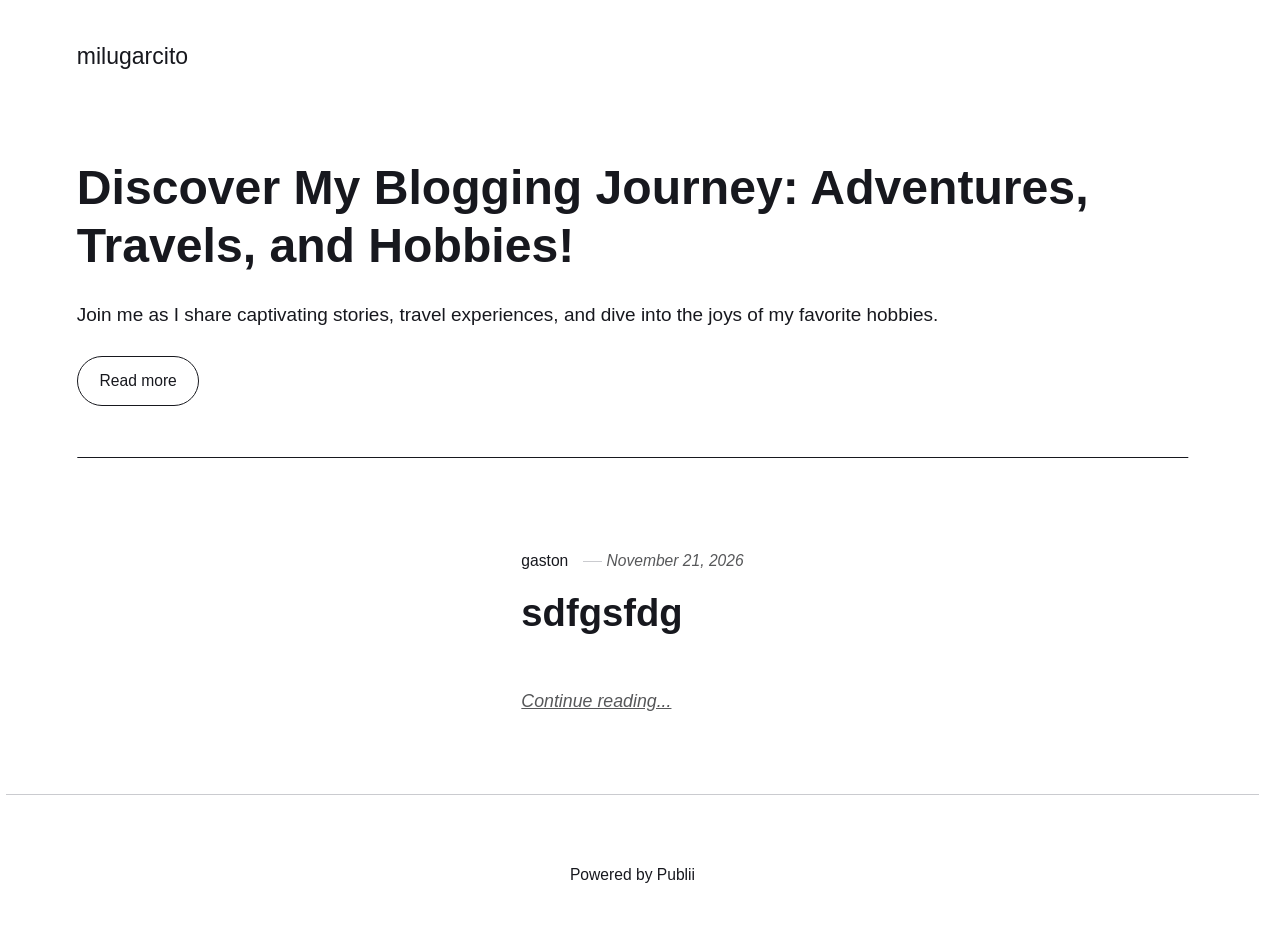
==== index.html @ a4076286 "Updated from Publii" ====
<!DOCTYPE html><html lang="en-gb"><head><meta charset="utf-8"><meta http-equiv="X-UA-Compatible" content="IE=edge"><meta name="viewport" content="width=device-width,initial-scale=1"><title>milugarcito</title><meta name="generator" content="Publii Open-Source CMS for Static Site"><link rel="canonical" href="https://gastonoliva22.github.io/publii_blog/"><link rel="alternate" type="application/atom+xml" href="https://gastonoliva22.github.io/publii_blog/feed.xml" title="milugarcito - RSS"><link rel="alternate" type="application/json" href="https://gastonoliva22.github.io/publii_blog/feed.json" title="milugarcito - JSON"><meta property="og:title" content="milugarcito"><meta property="og:site_name" content="milugarcito"><meta property="og:description" content=""><meta property="og:url" content="https://gastonoliva22.github.io/publii_blog/"><meta property="og:type" content="website"><link rel="stylesheet" href="https://gastonoliva22.github.io/publii_blog/assets/css/style.css?v&#x3D;9b02a974ddb182516a41734026b76985"><script type="application/ld+json">{"@context":"http://schema.org","@type":"Organization","name":"milugarcito","url":"https://gastonoliva22.github.io/publii_blog/"}</script><noscript><style>img[loading] {
                    opacity: 1;
                }</style></noscript></head><body class="home-template"><header class="top js-header"><a class="logo" href="https://gastonoliva22.github.io/publii_blog/">milugarcito</a></header><main><div class="hero hero--noimage"><header class="hero__content"><div class="wrapper"><h1>Discover My Blogging Journey: Adventures, Travels, and Hobbies!</h1><p>Join me as I share captivating stories, travel experiences, and dive into the joys of my favorite hobbies.</p><p><a href="#" class="btn">Read more</a></p></div></header></div><div class="wrapper feed"><article class="feed__item feed__item--centered"><div class="feed__content"><header><div class="feed__meta"><a href="https://gastonoliva22.github.io/publii_blog/authors/gaston/" class="feed__author">gaston</a> <time datetime="2026-11-21T13:50" class="feed__date">November 21, 2026</time></div><h2 class="feed__title"><a href="https://gastonoliva22.github.io/publii_blog/sdfgsfdg/">sdfgsfdg</a></h2></header><p></p><a href="https://gastonoliva22.github.io/publii_blog/sdfgsfdg/" class="readmore feed__readmore">Continue reading...</a></div></article></div></main><footer class="footer"><div class="wrapper"><div class="footer__copyright">Powered by Publii</div><button id="backToTop" class="footer__bttop" aria-label="Back to top" title="Back to top"><svg width="20" height="20"><use xlink:href="https://gastonoliva22.github.io/publii_blog/assets/svg/svg-map.svg#toparrow"/></svg></button></div></footer><script defer="defer" src="https://gastonoliva22.github.io/publii_blog/assets/js/scripts.min.js?v&#x3D;548663b90e1600fd2c2dd54433d04b71"></script><script>window.publiiThemeMenuConfig={mobileMenuMode:'sidebar',animationSpeed:300,submenuWidth: 'auto',doubleClickTime:500,mobileMenuExpandableSubmenus:true,relatedContainerForOverlayMenuSelector:'.top'};</script><script>var images = document.querySelectorAll('img[loading]');
        for (var i = 0; i < images.length; i++) {
            if (images[i].complete) {
                images[i].classList.add('is-loaded');
            } else {
                images[i].addEventListener('load', function () {
                    this.classList.add('is-loaded');
                }, false);
            }
        }</script></body></html>
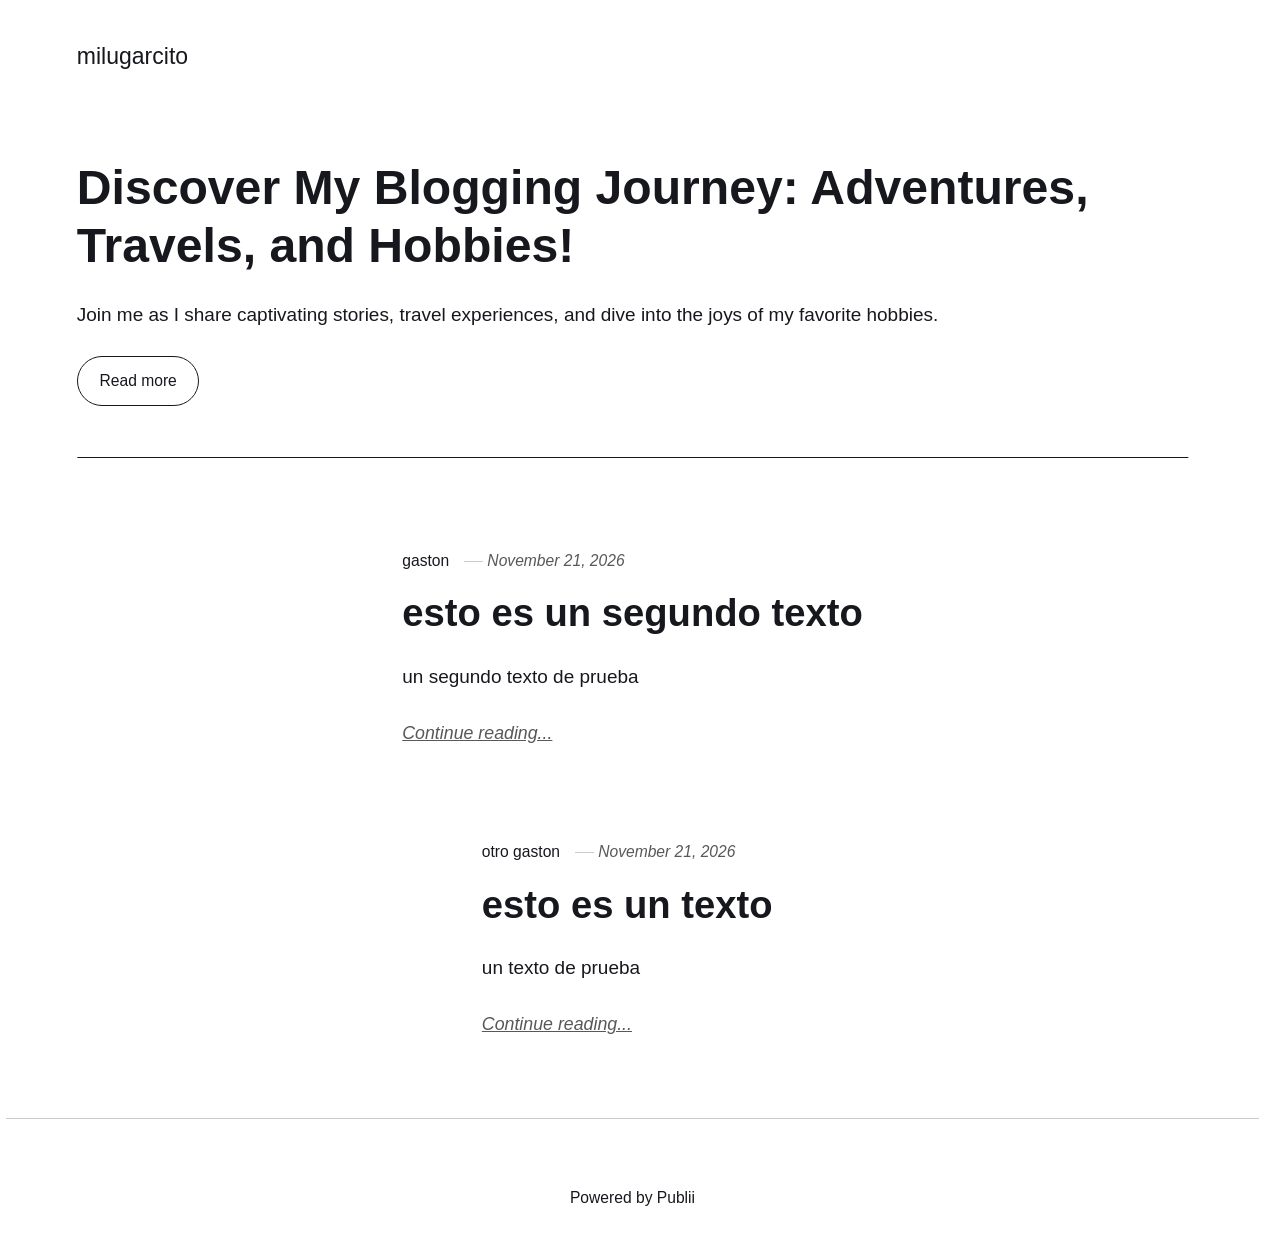
==== commit f6007194: "Updated from Publii" ====
--- a/index.html
+++ b/index.html
@@ -1,6 +1,6 @@
 <!DOCTYPE html><html lang="en-gb"><head><meta charset="utf-8"><meta http-equiv="X-UA-Compatible" content="IE=edge"><meta name="viewport" content="width=device-width,initial-scale=1"><title>milugarcito</title><meta name="generator" content="Publii Open-Source CMS for Static Site"><link rel="canonical" href="https://gastonoliva22.github.io/publii_blog/"><link rel="alternate" type="application/atom+xml" href="https://gastonoliva22.github.io/publii_blog/feed.xml" title="milugarcito - RSS"><link rel="alternate" type="application/json" href="https://gastonoliva22.github.io/publii_blog/feed.json" title="milugarcito - JSON"><meta property="og:title" content="milugarcito"><meta property="og:site_name" content="milugarcito"><meta property="og:description" content=""><meta property="og:url" content="https://gastonoliva22.github.io/publii_blog/"><meta property="og:type" content="website"><link rel="stylesheet" href="https://gastonoliva22.github.io/publii_blog/assets/css/style.css?v&#x3D;9b02a974ddb182516a41734026b76985"><script type="application/ld+json">{"@context":"http://schema.org","@type":"Organization","name":"milugarcito","url":"https://gastonoliva22.github.io/publii_blog/"}</script><noscript><style>img[loading] {
                     opacity: 1;
-                }</style></noscript></head><body class="home-template"><header class="top js-header"><a class="logo" href="https://gastonoliva22.github.io/publii_blog/">milugarcito</a></header><main><div class="hero hero--noimage"><header class="hero__content"><div class="wrapper"><h1>Discover My Blogging Journey: Adventures, Travels, and Hobbies!</h1><p>Join me as I share captivating stories, travel experiences, and dive into the joys of my favorite hobbies.</p><p><a href="#" class="btn">Read more</a></p></div></header></div><div class="wrapper feed"><article class="feed__item feed__item--centered"><div class="feed__content"><header><div class="feed__meta"><a href="https://gastonoliva22.github.io/publii_blog/authors/gaston/" class="feed__author">gaston</a> <time datetime="2026-11-21T13:50" class="feed__date">November 21, 2026</time></div><h2 class="feed__title"><a href="https://gastonoliva22.github.io/publii_blog/sdfgsfdg/">sdfgsfdg</a></h2></header><p></p><a href="https://gastonoliva22.github.io/publii_blog/sdfgsfdg/" class="readmore feed__readmore">Continue reading...</a></div></article></div></main><footer class="footer"><div class="wrapper"><div class="footer__copyright">Powered by Publii</div><button id="backToTop" class="footer__bttop" aria-label="Back to top" title="Back to top"><svg width="20" height="20"><use xlink:href="https://gastonoliva22.github.io/publii_blog/assets/svg/svg-map.svg#toparrow"/></svg></button></div></footer><script defer="defer" src="https://gastonoliva22.github.io/publii_blog/assets/js/scripts.min.js?v&#x3D;548663b90e1600fd2c2dd54433d04b71"></script><script>window.publiiThemeMenuConfig={mobileMenuMode:'sidebar',animationSpeed:300,submenuWidth: 'auto',doubleClickTime:500,mobileMenuExpandableSubmenus:true,relatedContainerForOverlayMenuSelector:'.top'};</script><script>var images = document.querySelectorAll('img[loading]');
+                }</style></noscript></head><body class="home-template"><header class="top js-header"><a class="logo" href="https://gastonoliva22.github.io/publii_blog/">milugarcito</a></header><main><div class="hero hero--noimage"><header class="hero__content"><div class="wrapper"><h1>Discover My Blogging Journey: Adventures, Travels, and Hobbies!</h1><p>Join me as I share captivating stories, travel experiences, and dive into the joys of my favorite hobbies.</p><p><a href="#" class="btn">Read more</a></p></div></header></div><div class="wrapper feed"><article class="feed__item feed__item--centered"><div class="feed__content"><header><div class="feed__meta"><a href="https://gastonoliva22.github.io/publii_blog/authors/gaston/" class="feed__author">gaston</a> <time datetime="2026-11-21T14:33" class="feed__date">November 21, 2026</time></div><h2 class="feed__title"><a href="https://gastonoliva22.github.io/publii_blog/esto-es-un-segundo-texto/">esto es un segundo texto</a></h2></header><p>un segundo texto de prueba</p><a href="https://gastonoliva22.github.io/publii_blog/esto-es-un-segundo-texto/" class="readmore feed__readmore">Continue reading...</a></div></article><article class="feed__item feed__item--centered"><div class="feed__content"><header><div class="feed__meta"><a href="https://gastonoliva22.github.io/publii_blog/authors/otro-gaston/" class="feed__author">otro gaston</a> <time datetime="2026-11-21T13:50" class="feed__date">November 21, 2026</time></div><h2 class="feed__title"><a href="https://gastonoliva22.github.io/publii_blog/sdfgsfdg/">esto es un texto </a></h2></header><p>un texto de prueba</p><a href="https://gastonoliva22.github.io/publii_blog/sdfgsfdg/" class="readmore feed__readmore">Continue reading...</a></div></article></div></main><footer class="footer"><div class="wrapper"><div class="footer__copyright">Powered by Publii</div><button id="backToTop" class="footer__bttop" aria-label="Back to top" title="Back to top"><svg width="20" height="20"><use xlink:href="https://gastonoliva22.github.io/publii_blog/assets/svg/svg-map.svg#toparrow"/></svg></button></div></footer><script defer="defer" src="https://gastonoliva22.github.io/publii_blog/assets/js/scripts.min.js?v&#x3D;548663b90e1600fd2c2dd54433d04b71"></script><script>window.publiiThemeMenuConfig={mobileMenuMode:'sidebar',animationSpeed:300,submenuWidth: 'auto',doubleClickTime:500,mobileMenuExpandableSubmenus:true,relatedContainerForOverlayMenuSelector:'.top'};</script><script>var images = document.querySelectorAll('img[loading]');
         for (var i = 0; i < images.length; i++) {
             if (images[i].complete) {
                 images[i].classList.add('is-loaded');
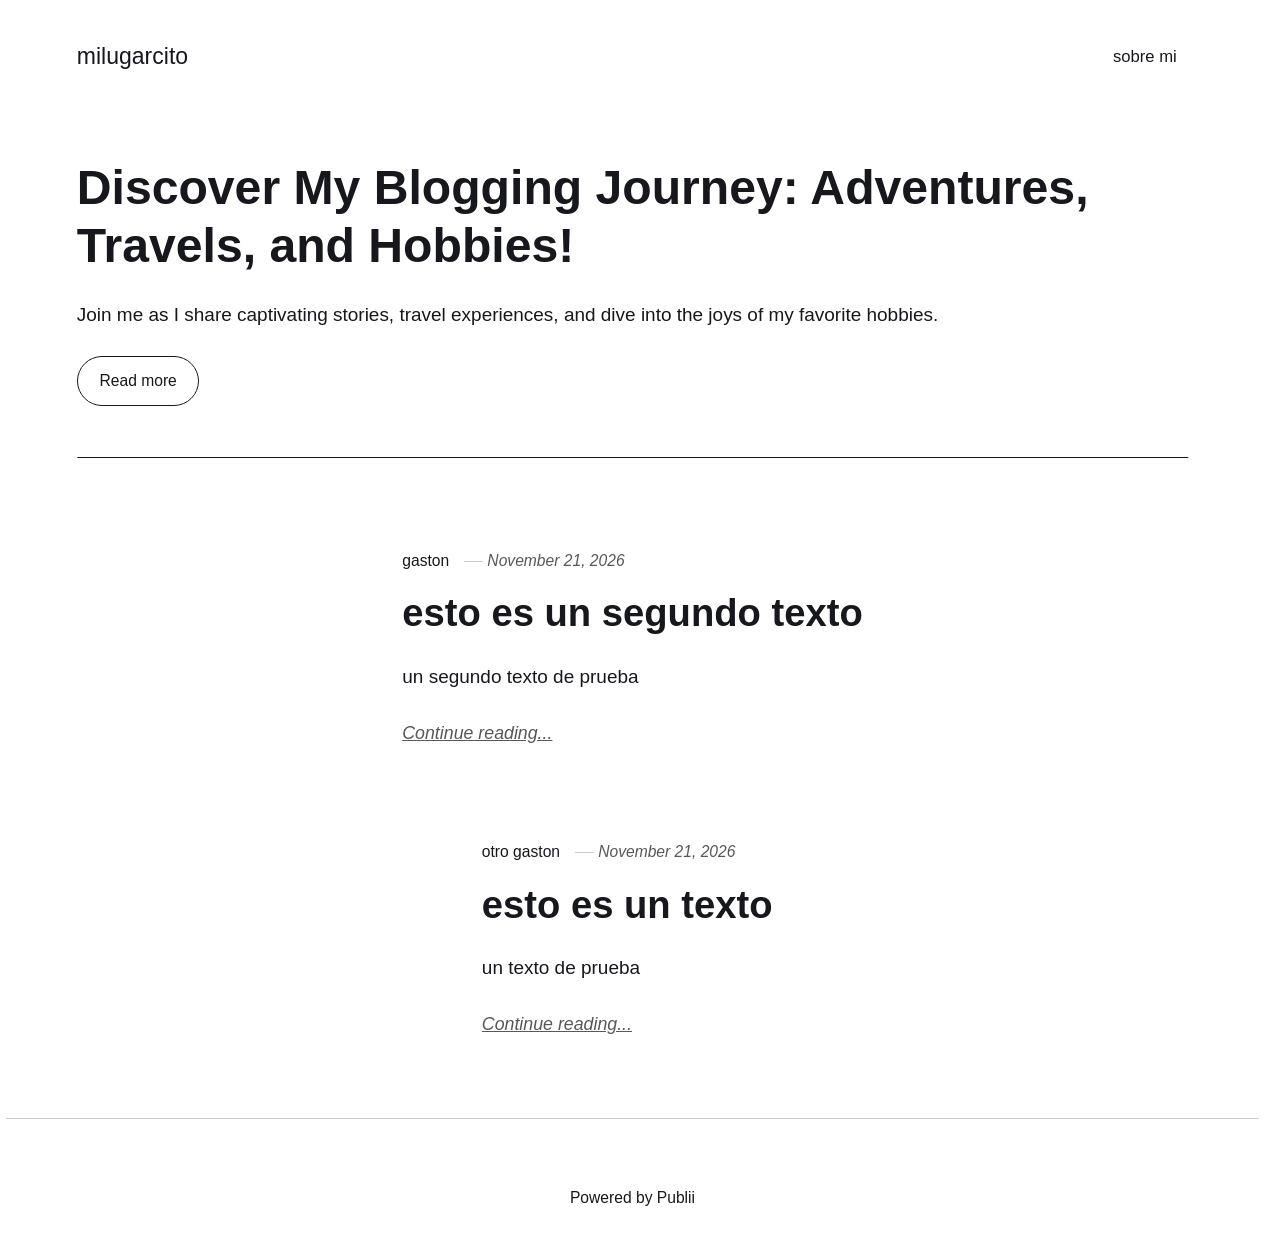
==== commit ba86d7a9: "Updated from Publii" ====
--- a/index.html
+++ b/index.html
@@ -1,6 +1,6 @@
 <!DOCTYPE html><html lang="en-gb"><head><meta charset="utf-8"><meta http-equiv="X-UA-Compatible" content="IE=edge"><meta name="viewport" content="width=device-width,initial-scale=1"><title>milugarcito</title><meta name="generator" content="Publii Open-Source CMS for Static Site"><link rel="canonical" href="https://gastonoliva22.github.io/publii_blog/"><link rel="alternate" type="application/atom+xml" href="https://gastonoliva22.github.io/publii_blog/feed.xml" title="milugarcito - RSS"><link rel="alternate" type="application/json" href="https://gastonoliva22.github.io/publii_blog/feed.json" title="milugarcito - JSON"><meta property="og:title" content="milugarcito"><meta property="og:site_name" content="milugarcito"><meta property="og:description" content=""><meta property="og:url" content="https://gastonoliva22.github.io/publii_blog/"><meta property="og:type" content="website"><link rel="stylesheet" href="https://gastonoliva22.github.io/publii_blog/assets/css/style.css?v&#x3D;9b02a974ddb182516a41734026b76985"><script type="application/ld+json">{"@context":"http://schema.org","@type":"Organization","name":"milugarcito","url":"https://gastonoliva22.github.io/publii_blog/"}</script><noscript><style>img[loading] {
                     opacity: 1;
-                }</style></noscript></head><body class="home-template"><header class="top js-header"><a class="logo" href="https://gastonoliva22.github.io/publii_blog/">milugarcito</a></header><main><div class="hero hero--noimage"><header class="hero__content"><div class="wrapper"><h1>Discover My Blogging Journey: Adventures, Travels, and Hobbies!</h1><p>Join me as I share captivating stories, travel experiences, and dive into the joys of my favorite hobbies.</p><p><a href="#" class="btn">Read more</a></p></div></header></div><div class="wrapper feed"><article class="feed__item feed__item--centered"><div class="feed__content"><header><div class="feed__meta"><a href="https://gastonoliva22.github.io/publii_blog/authors/gaston/" class="feed__author">gaston</a> <time datetime="2026-11-21T14:33" class="feed__date">November 21, 2026</time></div><h2 class="feed__title"><a href="https://gastonoliva22.github.io/publii_blog/esto-es-un-segundo-texto/">esto es un segundo texto</a></h2></header><p>un segundo texto de prueba</p><a href="https://gastonoliva22.github.io/publii_blog/esto-es-un-segundo-texto/" class="readmore feed__readmore">Continue reading...</a></div></article><article class="feed__item feed__item--centered"><div class="feed__content"><header><div class="feed__meta"><a href="https://gastonoliva22.github.io/publii_blog/authors/otro-gaston/" class="feed__author">otro gaston</a> <time datetime="2026-11-21T13:50" class="feed__date">November 21, 2026</time></div><h2 class="feed__title"><a href="https://gastonoliva22.github.io/publii_blog/sdfgsfdg/">esto es un texto </a></h2></header><p>un texto de prueba</p><a href="https://gastonoliva22.github.io/publii_blog/sdfgsfdg/" class="readmore feed__readmore">Continue reading...</a></div></article></div></main><footer class="footer"><div class="wrapper"><div class="footer__copyright">Powered by Publii</div><button id="backToTop" class="footer__bttop" aria-label="Back to top" title="Back to top"><svg width="20" height="20"><use xlink:href="https://gastonoliva22.github.io/publii_blog/assets/svg/svg-map.svg#toparrow"/></svg></button></div></footer><script defer="defer" src="https://gastonoliva22.github.io/publii_blog/assets/js/scripts.min.js?v&#x3D;548663b90e1600fd2c2dd54433d04b71"></script><script>window.publiiThemeMenuConfig={mobileMenuMode:'sidebar',animationSpeed:300,submenuWidth: 'auto',doubleClickTime:500,mobileMenuExpandableSubmenus:true,relatedContainerForOverlayMenuSelector:'.top'};</script><script>var images = document.querySelectorAll('img[loading]');
+                }</style></noscript></head><body class="home-template"><header class="top js-header"><a class="logo" href="https://gastonoliva22.github.io/publii_blog/">milugarcito</a><nav class="navbar js-navbar" aria-label="Main"><button class="navbar__toggle js-toggle" aria-label="Menu" aria-haspopup="true" aria-expanded="false"><span class="navbar__toggle-box"><span class="navbar__toggle-inner">Menu</span></span></button><ul class="navbar__menu"><li><a href="https://gastonoliva22.github.io/publii_blog/asdfafdfad/" target="_self">sobre mi</a></li></ul></nav></header><main><div class="hero hero--noimage"><header class="hero__content"><div class="wrapper"><h1>Discover My Blogging Journey: Adventures, Travels, and Hobbies!</h1><p>Join me as I share captivating stories, travel experiences, and dive into the joys of my favorite hobbies.</p><p><a href="#" class="btn">Read more</a></p></div></header></div><div class="wrapper feed"><article class="feed__item feed__item--centered"><div class="feed__content"><header><div class="feed__meta"><a href="https://gastonoliva22.github.io/publii_blog/authors/gaston/" class="feed__author">gaston</a> <time datetime="2026-11-21T14:33" class="feed__date">November 21, 2026</time></div><h2 class="feed__title"><a href="https://gastonoliva22.github.io/publii_blog/esto-es-un-segundo-texto/">esto es un segundo texto</a></h2></header><p>un segundo texto de prueba</p><a href="https://gastonoliva22.github.io/publii_blog/esto-es-un-segundo-texto/" class="readmore feed__readmore">Continue reading...</a></div></article><article class="feed__item feed__item--centered"><div class="feed__content"><header><div class="feed__meta"><a href="https://gastonoliva22.github.io/publii_blog/authors/otro-gaston/" class="feed__author">otro gaston</a> <time datetime="2026-11-21T13:50" class="feed__date">November 21, 2026</time></div><h2 class="feed__title"><a href="https://gastonoliva22.github.io/publii_blog/sdfgsfdg/">esto es un texto </a></h2></header><p>un texto de prueba</p><a href="https://gastonoliva22.github.io/publii_blog/sdfgsfdg/" class="readmore feed__readmore">Continue reading...</a></div></article></div></main><footer class="footer"><div class="wrapper"><div class="footer__copyright">Powered by Publii</div><button id="backToTop" class="footer__bttop" aria-label="Back to top" title="Back to top"><svg width="20" height="20"><use xlink:href="https://gastonoliva22.github.io/publii_blog/assets/svg/svg-map.svg#toparrow"/></svg></button></div></footer><script defer="defer" src="https://gastonoliva22.github.io/publii_blog/assets/js/scripts.min.js?v&#x3D;548663b90e1600fd2c2dd54433d04b71"></script><script>window.publiiThemeMenuConfig={mobileMenuMode:'sidebar',animationSpeed:300,submenuWidth: 'auto',doubleClickTime:500,mobileMenuExpandableSubmenus:true,relatedContainerForOverlayMenuSelector:'.top'};</script><script>var images = document.querySelectorAll('img[loading]');
         for (var i = 0; i < images.length; i++) {
             if (images[i].complete) {
                 images[i].classList.add('is-loaded');
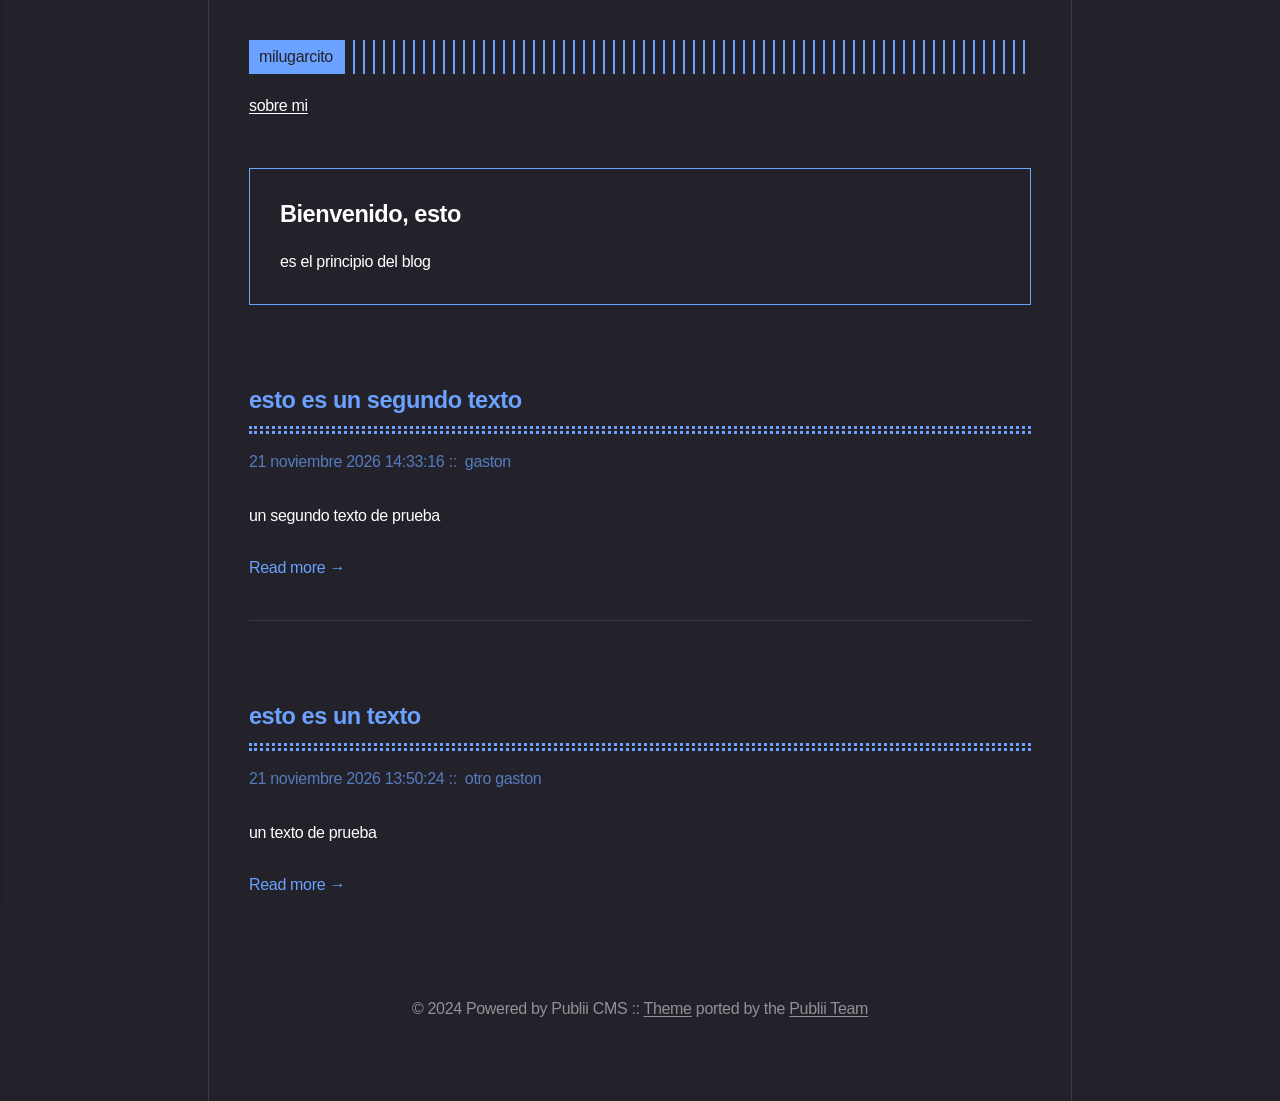
==== commit 08e79986: "Updated from Publii" ====
--- a/index.html
+++ b/index.html
@@ -1,12 +1,12 @@
-<!DOCTYPE html><html lang="en-gb"><head><meta charset="utf-8"><meta http-equiv="X-UA-Compatible" content="IE=edge"><meta name="viewport" content="width=device-width,initial-scale=1"><title>milugarcito</title><meta name="generator" content="Publii Open-Source CMS for Static Site"><link rel="canonical" href="https://gastonoliva22.github.io/publii_blog/"><link rel="alternate" type="application/atom+xml" href="https://gastonoliva22.github.io/publii_blog/feed.xml" title="milugarcito - RSS"><link rel="alternate" type="application/json" href="https://gastonoliva22.github.io/publii_blog/feed.json" title="milugarcito - JSON"><meta property="og:title" content="milugarcito"><meta property="og:site_name" content="milugarcito"><meta property="og:description" content=""><meta property="og:url" content="https://gastonoliva22.github.io/publii_blog/"><meta property="og:type" content="website"><link rel="stylesheet" href="https://gastonoliva22.github.io/publii_blog/assets/css/style.css?v&#x3D;9b02a974ddb182516a41734026b76985"><script type="application/ld+json">{"@context":"http://schema.org","@type":"Organization","name":"milugarcito","url":"https://gastonoliva22.github.io/publii_blog/"}</script><noscript><style>img[loading] {
-                    opacity: 1;
-                }</style></noscript></head><body class="home-template"><header class="top js-header"><a class="logo" href="https://gastonoliva22.github.io/publii_blog/">milugarcito</a><nav class="navbar js-navbar" aria-label="Main"><button class="navbar__toggle js-toggle" aria-label="Menu" aria-haspopup="true" aria-expanded="false"><span class="navbar__toggle-box"><span class="navbar__toggle-inner">Menu</span></span></button><ul class="navbar__menu"><li><a href="https://gastonoliva22.github.io/publii_blog/asdfafdfad/" target="_self">sobre mi</a></li></ul></nav></header><main><div class="hero hero--noimage"><header class="hero__content"><div class="wrapper"><h1>Discover My Blogging Journey: Adventures, Travels, and Hobbies!</h1><p>Join me as I share captivating stories, travel experiences, and dive into the joys of my favorite hobbies.</p><p><a href="#" class="btn">Read more</a></p></div></header></div><div class="wrapper feed"><article class="feed__item feed__item--centered"><div class="feed__content"><header><div class="feed__meta"><a href="https://gastonoliva22.github.io/publii_blog/authors/gaston/" class="feed__author">gaston</a> <time datetime="2026-11-21T14:33" class="feed__date">November 21, 2026</time></div><h2 class="feed__title"><a href="https://gastonoliva22.github.io/publii_blog/esto-es-un-segundo-texto/">esto es un segundo texto</a></h2></header><p>un segundo texto de prueba</p><a href="https://gastonoliva22.github.io/publii_blog/esto-es-un-segundo-texto/" class="readmore feed__readmore">Continue reading...</a></div></article><article class="feed__item feed__item--centered"><div class="feed__content"><header><div class="feed__meta"><a href="https://gastonoliva22.github.io/publii_blog/authors/otro-gaston/" class="feed__author">otro gaston</a> <time datetime="2026-11-21T13:50" class="feed__date">November 21, 2026</time></div><h2 class="feed__title"><a href="https://gastonoliva22.github.io/publii_blog/sdfgsfdg/">esto es un texto </a></h2></header><p>un texto de prueba</p><a href="https://gastonoliva22.github.io/publii_blog/sdfgsfdg/" class="readmore feed__readmore">Continue reading...</a></div></article></div></main><footer class="footer"><div class="wrapper"><div class="footer__copyright">Powered by Publii</div><button id="backToTop" class="footer__bttop" aria-label="Back to top" title="Back to top"><svg width="20" height="20"><use xlink:href="https://gastonoliva22.github.io/publii_blog/assets/svg/svg-map.svg#toparrow"/></svg></button></div></footer><script defer="defer" src="https://gastonoliva22.github.io/publii_blog/assets/js/scripts.min.js?v&#x3D;548663b90e1600fd2c2dd54433d04b71"></script><script>window.publiiThemeMenuConfig={mobileMenuMode:'sidebar',animationSpeed:300,submenuWidth: 'auto',doubleClickTime:500,mobileMenuExpandableSubmenus:true,relatedContainerForOverlayMenuSelector:'.top'};</script><script>var images = document.querySelectorAll('img[loading]');
-        for (var i = 0; i < images.length; i++) {
-            if (images[i].complete) {
-                images[i].classList.add('is-loaded');
-            } else {
-                images[i].addEventListener('load', function () {
-                    this.classList.add('is-loaded');
-                }, false);
-            }
+<!DOCTYPE html><html lang="es"><head><meta charset="utf-8"><meta http-equiv="X-UA-Compatible" content="IE=edge"><meta name="viewport" content="width=device-width,initial-scale=1"><title>milugarcito</title><meta name="generator" content="Publii Open-Source CMS for Static Site"><link rel="canonical" href="https://gastonoliva22.github.io/publii_blog/"><link rel="alternate" type="application/atom+xml" href="https://gastonoliva22.github.io/publii_blog/feed.xml" title="milugarcito - RSS"><link rel="alternate" type="application/json" href="https://gastonoliva22.github.io/publii_blog/feed.json" title="milugarcito - JSON"><meta property="og:title" content="milugarcito"><meta property="og:site_name" content="milugarcito"><meta property="og:description" content=""><meta property="og:url" content="https://gastonoliva22.github.io/publii_blog/"><meta property="og:type" content="website"><link rel="stylesheet" href="https://gastonoliva22.github.io/publii_blog/assets/css/style.css?v&#x3D;c9cb89a1b0406b0e65a9ce0a3dd55198"><script type="application/ld+json">{"@context":"http://schema.org","@type":"Organization","name":"milugarcito","url":"https://gastonoliva22.github.io/publii_blog/"}</script><noscript><style>img[loading] {
+                    opacity: 1;
+                }</style></noscript></head><body class="home-template"><div class="container container--center"><header class="header"><div class="header__logo"><a class="logo" href="https://gastonoliva22.github.io/publii_blog/">milugarcito</a></div><nav class="navbar js-navbar"><button class="navbar__toggle js-toggle" aria-label="Menu" aria-haspopup="true" aria-expanded="false"><span class="navbar__toggle-box"><span class="navbar__toggle-inner">Menu</span></span></button><ul class="navbar__menu"><li><a href="https://gastonoliva22.github.io/publii_blog/asdfafdfad/" target="_self">sobre mi</a></li></ul></nav></header><main class="content"><div class="hero framed"><h1>Bienvenido, esto</h1><p>es el principio del blog</p></div><div class="posts"><article class="post"><header><h2 class="h1 post__title"><a href="https://gastonoliva22.github.io/publii_blog/esto-es-un-segundo-texto/">esto es un segundo texto</a></h2><div class="post__meta"><time datetime="2026-11-21T14:33" class="post__date">21 noviembre 2026 14:33:16 </time><a href="https://gastonoliva22.github.io/publii_blog/authors/gaston/" class="post__author">gaston</a></div><div class="post__tags"></div></header><div class="post__content"><p>un segundo texto de prueba</p><a href="https://gastonoliva22.github.io/publii_blog/esto-es-un-segundo-texto/" class="read-more">Read more &#8594;</a></div></article><article class="post"><header><h2 class="h1 post__title"><a href="https://gastonoliva22.github.io/publii_blog/sdfgsfdg/">esto es un texto </a></h2><div class="post__meta"><time datetime="2026-11-21T13:50" class="post__date">21 noviembre 2026 13:50:24 </time><a href="https://gastonoliva22.github.io/publii_blog/authors/otro-gaston/" class="post__author">otro gaston</a></div><div class="post__tags"></div></header><div class="post__content"><p>un texto de prueba</p><a href="https://gastonoliva22.github.io/publii_blog/sdfgsfdg/" class="read-more">Read more &#8594;</a></div></article></div></main><footer class="footer"><div class="footer__inner"><div class="footer__copyright"><p>© 2024 Powered by Publii CMS :: <a href="https://github.com/panr/hugo-theme-terminal" target="_blank" rel="noopener">Theme</a> ported by the <a href="https://getpublii.com/customization-service/" target="_blank" rel="noopener">Publii Team</a></p></div></div></footer></div><script defer="defer" src="https://gastonoliva22.github.io/publii_blog/assets/js/scripts.min.js?v&#x3D;c2232aa7558e9517946129d2a1b8c770"></script><script>window.publiiThemeMenuConfig={mobileMenuMode:'sidebar',animationSpeed:300,submenuWidth: 'auto',doubleClickTime:500,mobileMenuExpandableSubmenus:true,relatedContainerForOverlayMenuSelector:'.top'};</script><script>var images = document.querySelectorAll('img[loading]');
+        for (var i = 0; i < images.length; i++) {
+            if (images[i].complete) {
+                images[i].classList.add('is-loaded');
+            } else {
+                images[i].addEventListener('load', function () {
+                    this.classList.add('is-loaded');
+                }, false);
+            }
         }</script></body></html>
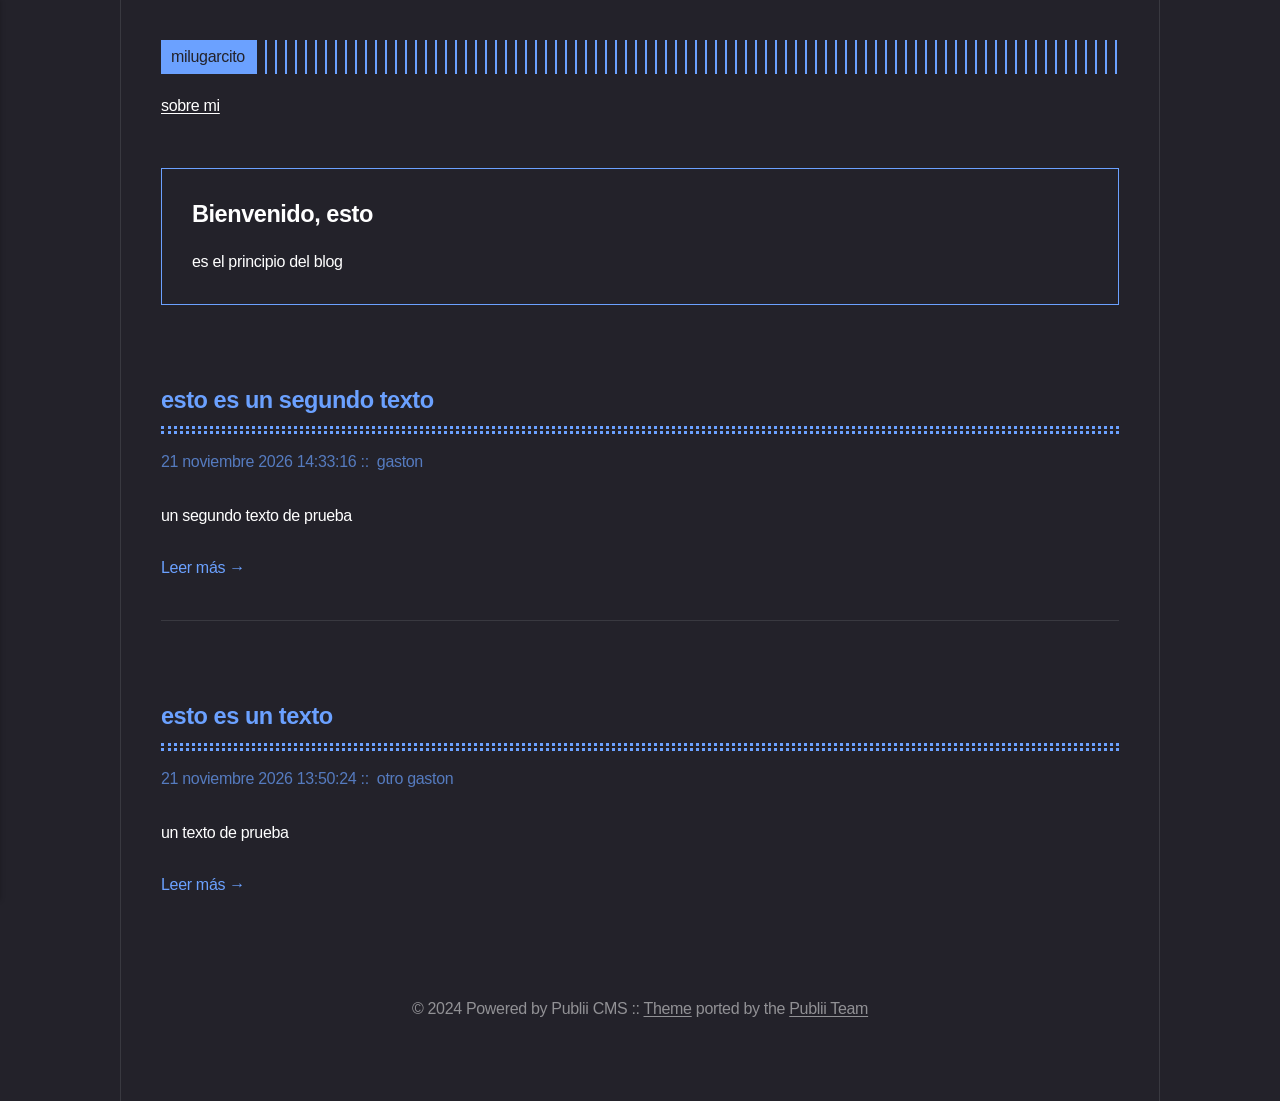
==== commit 5694bdc0: "Updated from Publii" ====
--- a/index.html
+++ b/index.html
@@ -1,6 +1,6 @@
-<!DOCTYPE html><html lang="es"><head><meta charset="utf-8"><meta http-equiv="X-UA-Compatible" content="IE=edge"><meta name="viewport" content="width=device-width,initial-scale=1"><title>milugarcito</title><meta name="generator" content="Publii Open-Source CMS for Static Site"><link rel="canonical" href="https://gastonoliva22.github.io/publii_blog/"><link rel="alternate" type="application/atom+xml" href="https://gastonoliva22.github.io/publii_blog/feed.xml" title="milugarcito - RSS"><link rel="alternate" type="application/json" href="https://gastonoliva22.github.io/publii_blog/feed.json" title="milugarcito - JSON"><meta property="og:title" content="milugarcito"><meta property="og:site_name" content="milugarcito"><meta property="og:description" content=""><meta property="og:url" content="https://gastonoliva22.github.io/publii_blog/"><meta property="og:type" content="website"><link rel="stylesheet" href="https://gastonoliva22.github.io/publii_blog/assets/css/style.css?v&#x3D;c9cb89a1b0406b0e65a9ce0a3dd55198"><script type="application/ld+json">{"@context":"http://schema.org","@type":"Organization","name":"milugarcito","url":"https://gastonoliva22.github.io/publii_blog/"}</script><noscript><style>img[loading] {
+<!DOCTYPE html><html lang="es"><head><meta charset="utf-8"><meta http-equiv="X-UA-Compatible" content="IE=edge"><meta name="viewport" content="width=device-width,initial-scale=1"><title>milugarcito</title><meta name="generator" content="Publii Open-Source CMS for Static Site"><link rel="canonical" href="https://gastonoliva22.github.io/publii_blog/"><link rel="alternate" type="application/atom+xml" href="https://gastonoliva22.github.io/publii_blog/feed.xml" title="milugarcito - RSS"><link rel="alternate" type="application/json" href="https://gastonoliva22.github.io/publii_blog/feed.json" title="milugarcito - JSON"><meta property="og:title" content="milugarcito"><meta property="og:site_name" content="milugarcito"><meta property="og:description" content=""><meta property="og:url" content="https://gastonoliva22.github.io/publii_blog/"><meta property="og:type" content="website"><link rel="stylesheet" href="https://gastonoliva22.github.io/publii_blog/assets/css/style.css?v&#x3D;e37de5ea9d75f9876f5bc81b1af4a071"><script type="application/ld+json">{"@context":"http://schema.org","@type":"Organization","name":"milugarcito","url":"https://gastonoliva22.github.io/publii_blog/"}</script><noscript><style>img[loading] {
                     opacity: 1;
-                }</style></noscript></head><body class="home-template"><div class="container container--center"><header class="header"><div class="header__logo"><a class="logo" href="https://gastonoliva22.github.io/publii_blog/">milugarcito</a></div><nav class="navbar js-navbar"><button class="navbar__toggle js-toggle" aria-label="Menu" aria-haspopup="true" aria-expanded="false"><span class="navbar__toggle-box"><span class="navbar__toggle-inner">Menu</span></span></button><ul class="navbar__menu"><li><a href="https://gastonoliva22.github.io/publii_blog/asdfafdfad/" target="_self">sobre mi</a></li></ul></nav></header><main class="content"><div class="hero framed"><h1>Bienvenido, esto</h1><p>es el principio del blog</p></div><div class="posts"><article class="post"><header><h2 class="h1 post__title"><a href="https://gastonoliva22.github.io/publii_blog/esto-es-un-segundo-texto/">esto es un segundo texto</a></h2><div class="post__meta"><time datetime="2026-11-21T14:33" class="post__date">21 noviembre 2026 14:33:16 </time><a href="https://gastonoliva22.github.io/publii_blog/authors/gaston/" class="post__author">gaston</a></div><div class="post__tags"></div></header><div class="post__content"><p>un segundo texto de prueba</p><a href="https://gastonoliva22.github.io/publii_blog/esto-es-un-segundo-texto/" class="read-more">Read more &#8594;</a></div></article><article class="post"><header><h2 class="h1 post__title"><a href="https://gastonoliva22.github.io/publii_blog/sdfgsfdg/">esto es un texto </a></h2><div class="post__meta"><time datetime="2026-11-21T13:50" class="post__date">21 noviembre 2026 13:50:24 </time><a href="https://gastonoliva22.github.io/publii_blog/authors/otro-gaston/" class="post__author">otro gaston</a></div><div class="post__tags"></div></header><div class="post__content"><p>un texto de prueba</p><a href="https://gastonoliva22.github.io/publii_blog/sdfgsfdg/" class="read-more">Read more &#8594;</a></div></article></div></main><footer class="footer"><div class="footer__inner"><div class="footer__copyright"><p>© 2024 Powered by Publii CMS :: <a href="https://github.com/panr/hugo-theme-terminal" target="_blank" rel="noopener">Theme</a> ported by the <a href="https://getpublii.com/customization-service/" target="_blank" rel="noopener">Publii Team</a></p></div></div></footer></div><script defer="defer" src="https://gastonoliva22.github.io/publii_blog/assets/js/scripts.min.js?v&#x3D;c2232aa7558e9517946129d2a1b8c770"></script><script>window.publiiThemeMenuConfig={mobileMenuMode:'sidebar',animationSpeed:300,submenuWidth: 'auto',doubleClickTime:500,mobileMenuExpandableSubmenus:true,relatedContainerForOverlayMenuSelector:'.top'};</script><script>var images = document.querySelectorAll('img[loading]');
+                }</style></noscript></head><body class="home-template"><div class="container container--center"><header class="header"><div class="header__logo"><a class="logo" href="https://gastonoliva22.github.io/publii_blog/">milugarcito</a></div><nav class="navbar js-navbar"><button class="navbar__toggle js-toggle" aria-label="Menú" aria-haspopup="true" aria-expanded="false"><span class="navbar__toggle-box"><span class="navbar__toggle-inner">Menú</span></span></button><ul class="navbar__menu"><li><a href="https://gastonoliva22.github.io/publii_blog/asdfafdfad/" target="_self">sobre mi</a></li></ul></nav></header><main class="content"><div class="hero framed"><h1>Bienvenido, esto</h1><p>es el principio del blog</p></div><div class="posts"><article class="post"><header><h2 class="h1 post__title"><a href="https://gastonoliva22.github.io/publii_blog/esto-es-un-segundo-texto/">esto es un segundo texto</a></h2><div class="post__meta"><time datetime="2026-11-21T14:33" class="post__date">21 noviembre 2026 14:33:16 </time><a href="https://gastonoliva22.github.io/publii_blog/authors/gaston/" class="post__author">gaston</a></div><div class="post__tags"></div></header><div class="post__content"><p>un segundo texto de prueba</p><a href="https://gastonoliva22.github.io/publii_blog/esto-es-un-segundo-texto/" class="read-more">Leer más &#8594;</a></div></article><article class="post"><header><h2 class="h1 post__title"><a href="https://gastonoliva22.github.io/publii_blog/sdfgsfdg/">esto es un texto </a></h2><div class="post__meta"><time datetime="2026-11-21T13:50" class="post__date">21 noviembre 2026 13:50:24 </time><a href="https://gastonoliva22.github.io/publii_blog/authors/otro-gaston/" class="post__author">otro gaston</a></div><div class="post__tags"></div></header><div class="post__content"><p>un texto de prueba</p><a href="https://gastonoliva22.github.io/publii_blog/sdfgsfdg/" class="read-more">Leer más &#8594;</a></div></article></div></main><footer class="footer"><div class="footer__inner"><div class="footer__copyright"><p>© 2024 Powered by Publii CMS :: <a href="https://github.com/panr/hugo-theme-terminal" target="_blank" rel="noopener">Theme</a> ported by the <a href="https://getpublii.com/customization-service/" target="_blank" rel="noopener">Publii Team</a></p></div></div></footer></div><script defer="defer" src="https://gastonoliva22.github.io/publii_blog/assets/js/scripts.min.js?v&#x3D;c2232aa7558e9517946129d2a1b8c770"></script><script>window.publiiThemeMenuConfig={mobileMenuMode:'sidebar',animationSpeed:300,submenuWidth: 'auto',doubleClickTime:500,mobileMenuExpandableSubmenus:true,relatedContainerForOverlayMenuSelector:'.top'};</script><script>var images = document.querySelectorAll('img[loading]');
         for (var i = 0; i < images.length; i++) {
             if (images[i].complete) {
                 images[i].classList.add('is-loaded');
